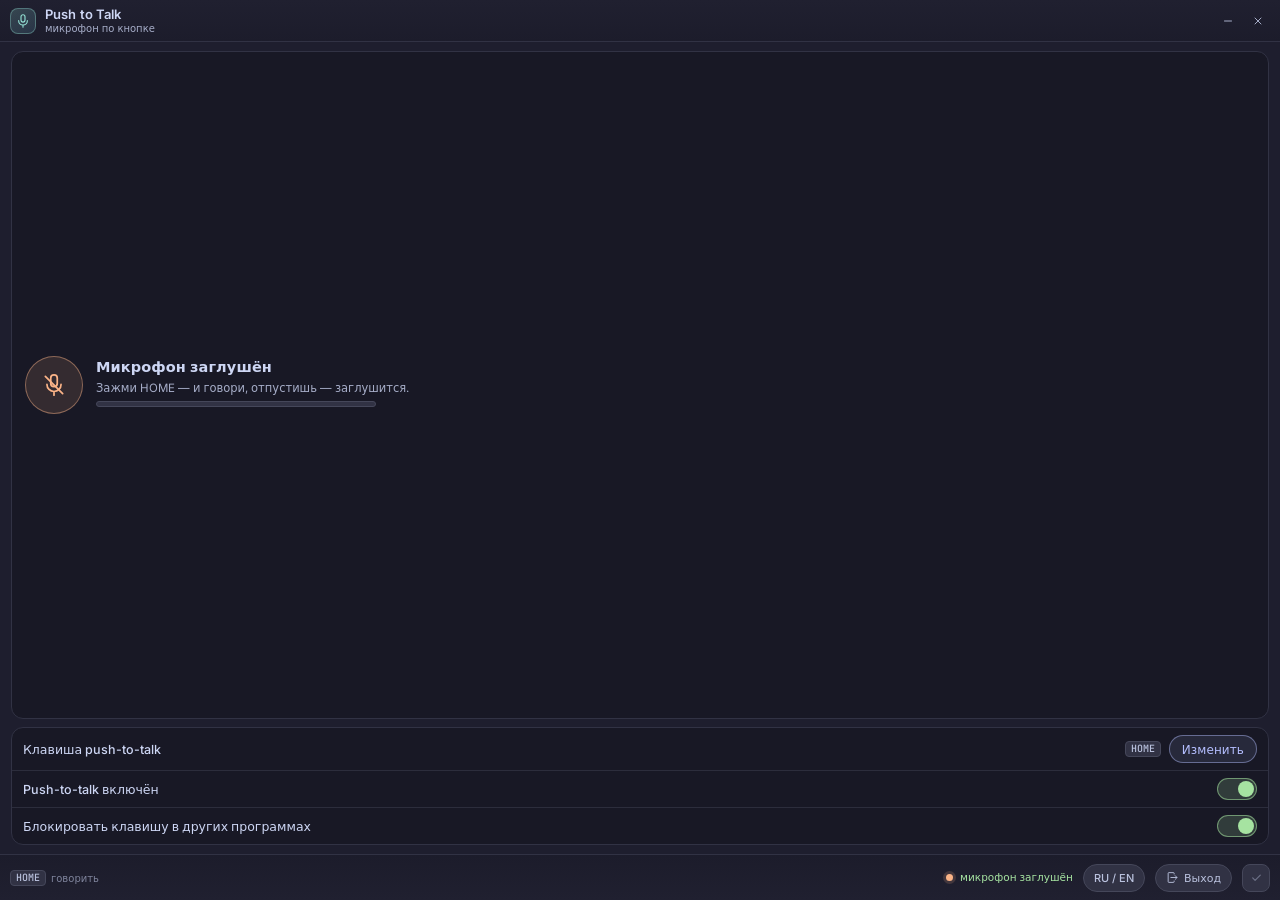
==== ui/index.html @ 9d21f216 "feat: rewrite in C#/.NET 8 + WebView2, add CHANGELOG - UI is HTML/CSS (dark theme, cards, switches, " ====
<!DOCTYPE html>
<html lang="ru">
<head>
<meta charset="utf-8">
<meta name="viewport" content="width=device-width, initial-scale=1">
<title>Push to Talk</title>
<link rel="stylesheet" href="fonts.css">
<link rel="stylesheet" href="style.css">
</head>
<body>
<div class="window">

  <!-- ШАПКА -->
  <header class="titlebar" data-drag>
    <div class="logo">
      <svg width="16" height="16" viewBox="0 0 24 24" fill="none" stroke="#94e2d5" stroke-width="1.7" stroke-linecap="round" stroke-linejoin="round">
        <rect x="9" y="2.6" width="6" height="11" rx="3"/><path d="M5.5 11.5a6.5 6.5 0 0 0 13 0M12 18v3.4"/>
      </svg>
    </div>
    <div class="titles">
      <h1>Push to Talk</h1>
      <span id="subtitle">микрофон по кнопке</span>
    </div>
    <div class="win-buttons">
      <button class="win-btn" data-win="min" aria-label="Свернуть" title="Свернуть в трей">
        <svg width="12" height="12" viewBox="0 0 24 24" fill="none" stroke="currentColor" stroke-width="2" stroke-linecap="round"><path d="M5 12h14"/></svg>
      </button>
      <button class="win-btn close" data-win="close" aria-label="Закрыть" title="Скрыть в трей">
        <svg width="12" height="12" viewBox="0 0 24 24" fill="none" stroke="currentColor" stroke-width="2" stroke-linecap="round"><path d="M6 6l12 12M18 6L6 18"/></svg>
      </button>
    </div>
  </header>

  <!-- ТЕЛО -->
  <div class="body">

    <!-- Состояние микрофона -->
    <section class="card state">
      <div class="state-badge" id="badge">
        <svg width="28" height="28" viewBox="0 0 24 24" fill="none" stroke="#fab387" stroke-width="1.6" stroke-linecap="round" stroke-linejoin="round">
          <rect x="9" y="2.6" width="6" height="11" rx="3"/><path d="M5.5 11.5a6.5 6.5 0 0 0 13 0M12 18v3.4"/>
          <path id="slash" d="M4 4l16 16"/>
        </svg>
      </div>
      <div class="state-info">
        <div class="state-title" id="state-text">Микрофон заглушён</div>
        <div class="state-hint" id="state-hint">Зажми кнопку — говори, отпустишь — заглушится.</div>
        <div class="level" title="Уровень сигнала с микрофона">
          <div class="level-fill" id="level-fill"></div>
        </div>
        <div class="state-device" id="state-device"></div>
      </div>
    </section>

    <div class="status-line" id="status"></div>

    <!-- Настройки -->
    <section class="card">
      <div class="settings">
        <div class="row">
          <div class="row-main">
            <div class="row-title" id="key-row-title">Клавиша push-to-talk</div>
          </div>
          <div class="row-side">
            <kbd id="key-name">HOME</kbd>
            <button class="pill pill-lavender" id="btn-key">Изменить</button>
          </div>
        </div>
        <div class="row">
          <div class="row-main">
            <div class="row-title" id="ptt-row-title">Push-to-talk включён</div>
          </div>
          <div class="row-side"><button class="switch" id="sw-ptt" role="switch" aria-checked="true"></button></div>
        </div>
        <div class="row">
          <div class="row-main">
            <div class="row-title" id="block-row-title">Блокировать клавишу в других программах</div>
          </div>
          <div class="row-side"><button class="switch" id="sw-block" role="switch" aria-checked="true"></button></div>
        </div>
      </div>
    </section>

  </div>

  <!-- ФУТЕР -->
  <footer class="footer">
    <div class="hotkeys">
      <div class="hk" title="Клавиша push-to-talk — держи, чтобы говорить">
        <kbd id="hk-key">HOME</kbd>
        <span id="hk-key-label">говорить</span>
      </div>
    </div>

    <div class="context">
      <span class="dot" id="ctx-dot"></span>
      <b id="ctx-text">PTT включён</b>
    </div>

    <button class="ghost" id="btn-lang" title="Сменить язык интерфейса">RU / EN</button>

    <button class="ghost" id="btn-exit" title="Полный выход из приложения">
      <svg width="13" height="13" viewBox="0 0 24 24" fill="none" stroke="currentColor" stroke-width="1.7" stroke-linecap="round" stroke-linejoin="round">
        <path d="M15 5.5V4.2A1.2 1.2 0 0 0 13.8 3H5.2A1.2 1.2 0 0 0 4 4.2v15.6A1.2 1.2 0 0 0 5.2 21h8.6a1.2 1.2 0 0 0 1.2-1.2v-1.3M9 12h11M17 8.6l3.4 3.4-3.4 3.4"/>
      </svg>
      <span id="exit-label">Выход</span>
    </button>

    <button class="icon-btn" id="btn-autostart" title="Запускать с Windows" aria-label="Запускать с Windows">
      <svg width="13" height="13" viewBox="0 0 24 24" fill="none" stroke="#a6e3a1" stroke-width="2.2" stroke-linecap="round" stroke-linejoin="round"><path d="M5 12.8l4.4 4.4L19 7.6"/></svg>
    </button>
  </footer>

</div>
<script src="app.js"></script>
</body>
</html>
---- ui/fonts.css ----
/* Inter + JetBrains Mono (подмножества latin/cyrillic), вшиты в приложение */
@font-face {
  font-family: 'Inter';
  font-style: normal;
  font-weight: 400;
  font-display: swap;
  src: url(fonts/Inter-400-cyrillic.woff2) format('woff2');
  unicode-range: U+0460-052F, U+1C80-1C8A, U+20B4, U+2DE0-2DFF, U+A640-A69F, U+FE2E-FE2F;
}
/* cyrillic */
@font-face {
  font-family: 'Inter';
  font-style: normal;
  font-weight: 400;
  font-display: swap;
  src: url(fonts/Inter-400-latin-ext.woff2) format('woff2');
  unicode-range: U+0102-0103, U+0110-0111, U+0128-0129, U+0168-0169, U+01A0-01A1, U+01AF-01B0, U+0300-0301, U+0303-0304, U+0308-0309, U+0323, U+0329, U+1EA0-1EF9, U+20AB;
}
/* latin-ext */
@font-face {
  font-family: 'Inter';
  font-style: normal;
  font-weight: 400;
  font-display: swap;
  src: url(fonts/Inter-400-latin.woff2) format('woff2');
  unicode-range: U+0100-02BA, U+02BD-02C5, U+02C7-02CC, U+02CE-02D7, U+02DD-02FF, U+0304, U+0308, U+0329, U+1D00-1DBF, U+1E00-1E9F, U+1EF2-1EFF, U+2020, U+20A0-20AB, U+20AD-20C4, U+2113, U+2C60-2C7F, U+A720-A7FF;
}
/* latin */
@font-face {
  font-family: 'Inter';
  font-style: normal;
  font-weight: 400;
  font-display: swap;
  src: url(fonts/Inter-400-cyrillic-ext.woff2) format('woff2');
  unicode-range: U+0000-00FF, U+0131, U+0152-0153, U+02BB-02BC, U+02C6, U+02DA, U+02DC, U+0304, U+0308, U+0329, U+2000-206F, U+20AC, U+2122, U+2191, U+2193, U+2212, U+2215, U+FEFF, U+FFFD;
}
/* cyrillic-ext */
@font-face {
  font-family: 'Inter';
  font-style: normal;
  font-weight: 500;
  font-display: swap;
  src: url(fonts/Inter-500-cyrillic.woff2) format('woff2');
  unicode-range: U+0460-052F, U+1C80-1C8A, U+20B4, U+2DE0-2DFF, U+A640-A69F, U+FE2E-FE2F;
}
/* cyrillic */
@font-face {
  font-family: 'Inter';
  font-style: normal;
  font-weight: 500;
  font-display: swap;
  src: url(fonts/Inter-500-latin-ext.woff2) format('woff2');
  unicode-range: U+0102-0103, U+0110-0111, U+0128-0129, U+0168-0169, U+01A0-01A1, U+01AF-01B0, U+0300-0301, U+0303-0304, U+0308-0309, U+0323, U+0329, U+1EA0-1EF9, U+20AB;
}
/* latin-ext */
@font-face {
  font-family: 'Inter';
  font-style: normal;
  font-weight: 500;
  font-display: swap;
  src: url(fonts/Inter-500-latin.woff2) format('woff2');
  unicode-range: U+0100-02BA, U+02BD-02C5, U+02C7-02CC, U+02CE-02D7, U+02DD-02FF, U+0304, U+0308, U+0329, U+1D00-1DBF, U+1E00-1E9F, U+1EF2-1EFF, U+2020, U+20A0-20AB, U+20AD-20C4, U+2113, U+2C60-2C7F, U+A720-A7FF;
}
/* latin */
@font-face {
  font-family: 'Inter';
  font-style: normal;
  font-weight: 500;
  font-display: swap;
  src: url(fonts/Inter-500-cyrillic-ext.woff2) format('woff2');
  unicode-range: U+0000-00FF, U+0131, U+0152-0153, U+02BB-02BC, U+02C6, U+02DA, U+02DC, U+0304, U+0308, U+0329, U+2000-206F, U+20AC, U+2122, U+2191, U+2193, U+2212, U+2215, U+FEFF, U+FFFD;
}
/* cyrillic-ext */
@font-face {
  font-family: 'Inter';
  font-style: normal;
  font-weight: 600;
  font-display: swap;
  src: url(fonts/Inter-600-cyrillic.woff2) format('woff2');
  unicode-range: U+0460-052F, U+1C80-1C8A, U+20B4, U+2DE0-2DFF, U+A640-A69F, U+FE2E-FE2F;
}
/* cyrillic */
@font-face {
  font-family: 'Inter';
  font-style: normal;
  font-weight: 600;
  font-display: swap;
  src: url(fonts/Inter-600-latin-ext.woff2) format('woff2');
  unicode-range: U+0102-0103, U+0110-0111, U+0128-0129, U+0168-0169, U+01A0-01A1, U+01AF-01B0, U+0300-0301, U+0303-0304, U+0308-0309, U+0323, U+0329, U+1EA0-1EF9, U+20AB;
}
/* latin-ext */
@font-face {
  font-family: 'Inter';
  font-style: normal;
  font-weight: 600;
  font-display: swap;
  src: url(fonts/Inter-600-latin.woff2) format('woff2');
  unicode-range: U+0100-02BA, U+02BD-02C5, U+02C7-02CC, U+02CE-02D7, U+02DD-02FF, U+0304, U+0308, U+0329, U+1D00-1DBF, U+1E00-1E9F, U+1EF2-1EFF, U+2020, U+20A0-20AB, U+20AD-20C4, U+2113, U+2C60-2C7F, U+A720-A7FF;
}
/* latin */
@font-face {
  font-family: 'Inter';
  font-style: normal;
  font-weight: 600;
  font-display: swap;
  src: url(fonts/Inter-600-cyrillic-ext.woff2) format('woff2');
  unicode-range: U+0000-00FF, U+0131, U+0152-0153, U+02BB-02BC, U+02C6, U+02DA, U+02DC, U+0304, U+0308, U+0329, U+2000-206F, U+20AC, U+2122, U+2191, U+2193, U+2212, U+2215, U+FEFF, U+FFFD;
}
/* cyrillic-ext */
@font-face {
  font-family: 'Inter';
  font-style: normal;
  font-weight: 700;
  font-display: swap;
  src: url(fonts/Inter-700-cyrillic.woff2) format('woff2');
  unicode-range: U+0460-052F, U+1C80-1C8A, U+20B4, U+2DE0-2DFF, U+A640-A69F, U+FE2E-FE2F;
}
/* cyrillic */
@font-face {
  font-family: 'Inter';
  font-style: normal;
  font-weight: 700;
  font-display: swap;
  src: url(fonts/Inter-700-latin-ext.woff2) format('woff2');
  unicode-range: U+0102-0103, U+0110-0111, U+0128-0129, U+0168-0169, U+01A0-01A1, U+01AF-01B0, U+0300-0301, U+0303-0304, U+0308-0309, U+0323, U+0329, U+1EA0-1EF9, U+20AB;
}
/* latin-ext */
@font-face {
  font-family: 'Inter';
  font-style: normal;
  font-weight: 700;
  font-display: swap;
  src: url(fonts/Inter-700-latin.woff2) format('woff2');
  unicode-range: U+0100-02BA, U+02BD-02C5, U+02C7-02CC, U+02CE-02D7, U+02DD-02FF, U+0304, U+0308, U+0329, U+1D00-1DBF, U+1E00-1E9F, U+1EF2-1EFF, U+2020, U+20A0-20AB, U+20AD-20C4, U+2113, U+2C60-2C7F, U+A720-A7FF;
}
/* latin */
@font-face {
  font-family: 'Inter';
  font-style: normal;
  font-weight: 700;
  font-display: swap;
  src: url(fonts/Inter-700-cyrillic-ext.woff2) format('woff2');
  unicode-range: U+0000-00FF, U+0131, U+0152-0153, U+02BB-02BC, U+02C6, U+02DA, U+02DC, U+0304, U+0308, U+0329, U+2000-206F, U+20AC, U+2122, U+2191, U+2193, U+2212, U+2215, U+FEFF, U+FFFD;
}
/* cyrillic-ext */
@font-face {
  font-family: 'JetBrains Mono';
  font-style: normal;
  font-weight: 400;
  font-display: swap;
  src: url(fonts/JetBrainsMono-400-cyrillic.woff2) format('woff2');
  unicode-range: U+0460-052F, U+1C80-1C8A, U+20B4, U+2DE0-2DFF, U+A640-A69F, U+FE2E-FE2F;
}
/* cyrillic */
@font-face {
  font-family: 'JetBrains Mono';
  font-style: normal;
  font-weight: 400;
  font-display: swap;
  src: url(fonts/JetBrainsMono-400-latin-ext.woff2) format('woff2');
  unicode-range: U+0102-0103, U+0110-0111, U+0128-0129, U+0168-0169, U+01A0-01A1, U+01AF-01B0, U+0300-0301, U+0303-0304, U+0308-0309, U+0323, U+0329, U+1EA0-1EF9, U+20AB;
}
/* latin-ext */
@font-face {
  font-family: 'JetBrains Mono';
  font-style: normal;
  font-weight: 400;
  font-display: swap;
  src: url(fonts/JetBrainsMono-400-latin.woff2) format('woff2');
  unicode-range: U+0100-02BA, U+02BD-02C5, U+02C7-02CC, U+02CE-02D7, U+02DD-02FF, U+0304, U+0308, U+0329, U+1D00-1DBF, U+1E00-1E9F, U+1EF2-1EFF, U+2020, U+20A0-20AB, U+20AD-20C4, U+2113, U+2C60-2C7F, U+A720-A7FF;
}
/* latin */
@font-face {
  font-family: 'JetBrains Mono';
  font-style: normal;
  font-weight: 400;
  font-display: swap;
  src: url(fonts/JetBrainsMono-400-cyrillic-ext.woff2) format('woff2');
  unicode-range: U+0000-00FF, U+0131, U+0152-0153, U+02BB-02BC, U+02C6, U+02DA, U+02DC, U+0304, U+0308, U+0329, U+2000-206F, U+20AC, U+2122, U+2191, U+2193, U+2212, U+2215, U+FEFF, U+FFFD;
}
/* cyrillic-ext */
@font-face {
  font-family: 'JetBrains Mono';
  font-style: normal;
  font-weight: 500;
  font-display: swap;
  src: url(fonts/JetBrainsMono-500-cyrillic.woff2) format('woff2');
  unicode-range: U+0460-052F, U+1C80-1C8A, U+20B4, U+2DE0-2DFF, U+A640-A69F, U+FE2E-FE2F;
}
/* cyrillic */
@font-face {
  font-family: 'JetBrains Mono';
  font-style: normal;
  font-weight: 500;
  font-display: swap;
  src: url(fonts/JetBrainsMono-500-latin-ext.woff2) format('woff2');
  unicode-range: U+0102-0103, U+0110-0111, U+0128-0129, U+0168-0169, U+01A0-01A1, U+01AF-01B0, U+0300-0301, U+0303-0304, U+0308-0309, U+0323, U+0329, U+1EA0-1EF9, U+20AB;
}
/* latin-ext */
@font-face {
  font-family: 'JetBrains Mono';
  font-style: normal;
  font-weight: 500;
  font-display: swap;
  src: url(fonts/JetBrainsMono-500-latin.woff2) format('woff2');
  unicode-range: U+0100-02BA, U+02BD-02C5, U+02C7-02CC, U+02CE-02D7, U+02DD-02FF, U+0304, U+0308, U+0329, U+1D00-1DBF, U+1E00-1E9F, U+1EF2-1EFF, U+2020, U+20A0-20AB, U+20AD-20C4, U+2113, U+2C60-2C7F, U+A720-A7FF;
}
/* latin */
@font-face {
  font-family: 'JetBrains Mono';
  font-style: normal;
  font-weight: 500;
  font-display: swap;
  src: url(fonts/JetBrainsMono-500-unknown.woff2) format('woff2');
  unicode-range: U+0000-00FF, U+0131, U+0152-0153, U+02BB-02BC, U+02C6, U+02DA, U+02DC, U+0304, U+0308, U+0329, U+2000-206F, U+20AC, U+2122, U+2191, U+2193, U+2212, U+2215, U+FEFF, U+FFFD;
}
---- ui/style.css ----
/* Подстрочник — интерфейс приложения. Основа — макет заказчика (Catppuccin Mocha),
   правки: окно занимает всю область клиента (скругление даёт система), локальные шрифты,
   тёмные полосы прокрутки, состояния «пусто» и «неактивно», живые данные вместо демо. */

:root{
  --base:#1e1e2e; --mantle:#181825; --crust:#11111b;
  --surface0:#313244; --surface1:#45475a; --surface2:#585b70;
  --overlay0:#6c7086; --overlay1:#7f849c;
  --text:#cdd6f4; --subtext0:#a6adc8; --subtext1:#bac2de;
  --lavender:#b4befe; --blue:#89b4fa; --sapphire:#74c7ec; --teal:#94e2d5;
  --green:#a6e3a1; --peach:#fab387; --mauve:#cba6f7; --red:#f38ba8; --yellow:#f9e2af;

  --r-window:14px; --r-card:12px; --r-pill:999px;
  --mono:'JetBrains Mono',ui-monospace,SFMono-Regular,Menlo,monospace;
  --ui:'Inter',system-ui,-apple-system,'Segoe UI',Roboto,sans-serif;
}
*{box-sizing:border-box;margin:0;padding:0}
html,body{height:100%;overflow:hidden}
body{
  font-family:var(--ui);
  background:var(--base);
  color:var(--text);
  -webkit-font-smoothing:antialiased;
  user-select:none;
}

/* ---------- Окно: заполняет клиентскую область, форму даёт система ---------- */
.window{
  width:100%;height:100%;
  background:var(--base);
  display:flex;flex-direction:column;
  overflow:hidden;
}

/* ---------- Шапка ---------- */
.titlebar{
  flex:0 0 62px;display:flex;align-items:center;gap:11px;
  padding:0 12px 0 14px;
  border-bottom:1px solid var(--surface0);
  background:linear-gradient(180deg,#202030,#1c1c2b);
}
.logo{
  width:34px;height:34px;flex:0 0 34px;border-radius:10px;
  background:linear-gradient(145deg,rgba(148,226,213,.20),rgba(116,199,236,.14));
  border:1px solid rgba(148,226,213,.35);
  display:flex;align-items:center;justify-content:center;
}
.titles{display:flex;flex-direction:column;gap:2px;min-width:0}
.titles h1{font-size:15px;font-weight:600;letter-spacing:.1px;line-height:1.1}
.titles span{font-size:11px;color:var(--subtext0);line-height:1.1}
.win-buttons{margin-left:auto;display:flex;align-items:center;gap:2px}
.win-btn{
  width:32px;height:32px;border:0;background:transparent;border-radius:8px;
  color:var(--subtext0);display:flex;align-items:center;justify-content:center;
  cursor:pointer;transition:background .15s ease,color .15s ease;
}
.win-btn:hover{background:var(--surface0);color:var(--text)}
.win-btn.close:hover{background:rgba(243,139,168,.16);color:var(--red)}

/* ---------- Тело ---------- */
.body{
  flex:1 1 auto;min-height:0;
  display:flex;flex-direction:column;gap:10px;
  padding:12px 14px;
}

/* Поле ввода */
.source{
  flex:0 0 150px;position:relative;
  background:var(--mantle);
  border:1px solid var(--surface1);
  border-radius:var(--r-card);
  padding:12px 13px;
  transition:border-color .15s ease,box-shadow .15s ease;
}
.source:hover{border-color:var(--surface2)}
.source textarea{
  width:100%;height:100%;resize:none;border:0;outline:0;background:transparent;
  font-family:var(--ui);font-size:13.5px;line-height:1.45;color:var(--text);
  user-select:text;
}
.source textarea::placeholder{color:var(--overlay0)}
.source:focus-within{border-color:var(--lavender);box-shadow:0 0 0 3px rgba(180,190,254,.10)}

/* Строка режима + кнопки */
.translate-head{flex:0 0 auto;display:flex;flex-direction:column;gap:9px}
.mode{display:flex;align-items:center;gap:8px;font-size:12.5px;color:var(--subtext0)}
.row-actions{display:flex;align-items:center;gap:8px}
.pill{
  display:inline-flex;align-items:center;gap:7px;
  height:34px;padding:0 15px;border-radius:var(--r-pill);
  font-family:var(--ui);font-size:12.5px;font-weight:500;letter-spacing:.1px;
  border:1px solid transparent;cursor:pointer;white-space:nowrap;
  transition:transform .12s ease,background .15s ease,border-color .15s ease,box-shadow .15s ease,color .15s ease,opacity .15s ease;
}
.pill:active{transform:translateY(1px)}
.pill[disabled]{opacity:.45;cursor:default;transform:none}
.pill-primary{
  background:linear-gradient(135deg,var(--blue),var(--lavender));
  color:#191926;border-color:rgba(205,214,244,.35);
  box-shadow:0 4px 14px rgba(137,180,250,.22);
}
.pill-primary:hover:not([disabled]){filter:brightness(1.06);box-shadow:0 6px 18px rgba(137,180,250,.32)}
.pill-green{background:rgba(166,227,161,.08);color:var(--green);border-color:rgba(166,227,161,.45)}
.pill-green:hover:not([disabled]){background:rgba(166,227,161,.16);border-color:var(--green)}
.pill-peach{background:rgba(250,179,135,.08);color:var(--peach);border-color:rgba(250,179,135,.45)}
.pill-peach:hover:not([disabled]){background:rgba(250,179,135,.16);border-color:var(--peach)}

/* ---------- Карточки ---------- */
.card{
  background:var(--mantle);
  border:1px solid var(--surface0);
  border-radius:var(--r-card);
  overflow:hidden;
  display:flex;flex-direction:column;min-height:0;
}
.card.translate{flex:0 0 auto;max-height:40%}
.card.chat{flex:1 1 auto;min-height:170px}
.card-head{
  display:flex;align-items:center;gap:8px;
  padding:10px 13px;flex:0 0 auto;
}
.card-head .when{margin-left:auto;display:inline-flex;align-items:center;gap:5px;font-size:11px;color:var(--overlay0)}
.card-title{font-size:13.5px;font-weight:600;color:var(--text)}
.card-body{padding:0 13px 12px;font-size:13.5px;line-height:1.48;color:var(--subtext1);
  overflow-y:auto;min-height:0;user-select:text}
.card-foot{
  display:flex;align-items:center;gap:7px;flex:0 0 auto;
  padding:8px 13px;border-top:1px solid var(--surface0);
  font-size:11.5px;color:var(--overlay1);
}
.card-foot svg{flex:0 0 auto}
.empty{color:var(--overlay0)}

/* ---------- Чат ---------- */
.chat-head{
  display:flex;gap:9px;padding:11px 13px 9px;flex:0 0 auto;
  border-bottom:1px solid rgba(69,71,90,.5);
}
.chat-head p{font-size:12px;line-height:1.35;color:var(--subtext0)}
.chat-head svg{flex:0 0 18px}
.chat-body{
  flex:1 1 auto;min-height:0;overflow-y:auto;
  display:flex;flex-direction:column;gap:9px;padding:10px 13px 12px;
}
.chat-body > *:first-child{margin-top:auto}   /* лента прижата к низу */

.msg-user{align-self:flex-end;display:flex;align-items:flex-start;gap:9px;max-width:92%}
.bubble{
  background:#2b2c44;border:1px solid rgba(137,180,250,.22);
  border-radius:12px;padding:9px 11px 6px;
  font-size:12.5px;line-height:1.42;color:var(--text);user-select:text;
  white-space:pre-wrap;overflow-wrap:anywhere;
}
.bubble time{display:block;text-align:right;font-size:10px;color:var(--overlay0);margin-top:3px}
.avatar{
  width:30px;height:30px;flex:0 0 30px;border-radius:50%;
  display:flex;align-items:center;justify-content:center;
}
.avatar.me{background:rgba(203,166,247,.20);border:1px solid rgba(203,166,247,.45)}
.avatar.bot{background:rgba(148,226,213,.16);border:1px solid rgba(148,226,213,.40)}

.msg-bot{display:flex;align-items:flex-start;gap:9px}
.msg-bot .reply{flex:1 1 auto;min-width:0;padding-top:3px}
.reply-name{font-size:12.5px;font-weight:600;color:var(--text);margin-bottom:4px}
.reply-text{font-size:13px;line-height:1.45;color:var(--subtext1);user-select:text;
  white-space:pre-wrap;overflow-wrap:anywhere}
.reply-text .sep{display:block;height:6px}
.reply-time{display:block;text-align:right;font-size:10px;color:var(--overlay0);margin-top:4px}

/* Строка ввода чата */
.compose{
  flex:0 0 auto;padding:9px 12px 11px;
  border-top:1px solid rgba(69,71,90,.5);
  background:rgba(17,17,27,.35);
}
.compose-field{
  display:flex;align-items:flex-end;gap:7px;
  height:46px;padding:6px;   /* как в макете; при многострочном вводе высоту увеличивает JS */
  background:var(--surface0);
  border:1px solid var(--surface2);
  border-radius:var(--r-card);
  transition:border-color .15s ease,box-shadow .15s ease;
}
.compose-field:hover{border-color:var(--overlay0)}
.compose-field:focus-within{border-color:var(--lavender);box-shadow:0 0 0 3px rgba(180,190,254,.10)}
.compose-field textarea{
  flex:1 1 auto;min-width:0;height:auto;min-height:32px;max-height:132px;overflow-y:auto;
  resize:none;border:0;outline:0;background:transparent;
  font-family:var(--ui);font-size:12.5px;line-height:22px;color:var(--text);
  padding:5px 0;user-select:text;   /* однострочный вид совпадает с макетом, дальше поле растёт */
}
.compose-field textarea::placeholder{color:var(--subtext0)}
.compose-icon{
  width:30px;height:30px;flex:0 0 30px;border:0;border-radius:50%;
  background:transparent;color:var(--overlay1);cursor:pointer;
  display:flex;align-items:center;justify-content:center;
  transition:background .15s ease,color .15s ease;
}
.compose-icon:hover{background:var(--surface1);color:var(--text)}
.compose-icon[disabled]{opacity:.4;cursor:default}
.compose-send{
  width:34px;height:34px;flex:0 0 34px;border:0;border-radius:50%;cursor:pointer;
  background:linear-gradient(135deg,var(--mauve),var(--blue));
  color:#191926;display:flex;align-items:center;justify-content:center;
  box-shadow:0 3px 12px rgba(203,166,247,.25);
  transition:filter .15s ease,box-shadow .15s ease,transform .12s ease,opacity .15s ease;
}
.compose-send:hover:not([disabled]){filter:brightness(1.08);box-shadow:0 5px 16px rgba(203,166,247,.38)}
.compose-send:active:not([disabled]){transform:translateY(1px)}
.compose-send[disabled]{opacity:.35;box-shadow:none;cursor:default}

/* ---------- Футер ---------- */
.footer{
  flex:0 0 62px;display:flex;align-items:center;gap:14px;
  padding:0 12px 0 14px;
  border-top:1px solid var(--surface0);
  background:linear-gradient(180deg,#1c1c2b,#202030);
}
.hotkeys{display:flex;flex-direction:column;gap:5px}
.hk{display:flex;align-items:center;gap:5px;font-size:10.5px;color:var(--overlay1);white-space:nowrap}
kbd{
  font-family:var(--mono);font-size:10px;font-weight:500;line-height:1;
  color:var(--subtext1);background:var(--surface0);
  border:1px solid var(--surface1);border-radius:4px;padding:3px 5px;
}
.hk .plus{color:var(--overlay0);font-family:var(--mono);font-size:10px}
.hk .badge{font-family:var(--mono);font-size:10px;color:var(--peach)}
.hk svg{flex:0 0 auto}

.context{
  margin-left:auto;display:flex;align-items:center;gap:7px;
  font-size:11px;color:var(--subtext0);white-space:nowrap;
}
.context b{font-weight:500;color:var(--green)}
.dot{width:7px;height:7px;border-radius:50%;background:var(--green);box-shadow:0 0 0 3px rgba(166,227,161,.16)}
.dot.warn{background:var(--peach);box-shadow:0 0 0 3px rgba(250,179,135,.16)}
.dot.bad{background:var(--red);box-shadow:0 0 0 3px rgba(243,139,168,.16)}

.ghost{
  display:inline-flex;align-items:center;gap:7px;
  height:32px;padding:0 12px;border-radius:var(--r-pill);
  background:var(--surface0);border:1px solid var(--surface1);
  color:var(--subtext1);font-family:var(--ui);font-size:11.5px;font-weight:500;
  cursor:pointer;white-space:nowrap;
  transition:background .15s ease,border-color .15s ease,color .15s ease;
}
.ghost:hover{background:var(--surface1);border-color:var(--surface2);color:var(--text)}
.ghost[disabled]{opacity:.45;cursor:default}
.icon-btn{
  width:32px;height:32px;flex:0 0 32px;display:flex;align-items:center;justify-content:center;
  border-radius:9px;background:rgba(166,227,161,.10);border:1px solid rgba(166,227,161,.40);
  cursor:pointer;transition:background .15s ease,border-color .15s ease,color .15s ease;
}
.icon-btn:hover{background:rgba(166,227,161,.20);border-color:var(--green)}
.icon-btn svg{stroke:var(--green)}
.icon-btn.off{background:var(--surface0);border-color:var(--surface1)}
.icon-btn.off svg{stroke:var(--overlay0)}
.icon-btn.off:hover{background:var(--surface1);border-color:var(--surface2)}

/* ---------- Полосы прокрутки в тёмной теме ---------- */
::-webkit-scrollbar{width:10px;height:10px}
::-webkit-scrollbar-track{background:transparent}
::-webkit-scrollbar-thumb{background:var(--surface1);border-radius:99px;border:2px solid transparent;background-clip:content-box}
::-webkit-scrollbar-thumb:hover{background:var(--surface2);background-clip:content-box}
::-webkit-scrollbar-corner{background:transparent}

/* Служебная полоса-статус (появляется только когда есть что сказать) */
.status-line{
  flex:0 0 auto;display:none;align-items:center;gap:8px;
  padding:7px 14px 0;font-size:11.5px;color:var(--subtext0);
}
.status-line.show{display:flex}
.status-line.warn{color:var(--yellow)}
.status-line.err{color:var(--red)}

/* ===================== Push to Talk: дополнения к общей теме ===================== */

/* Карточка состояния — крупный индикатор микрофона */
.card.state{
  flex:1 1 auto;min-height:260px;
  align-items:center;justify-content:center;gap:14px;padding:26px 20px;
  text-align:center;
}
.state-badge{
  width:92px;height:92px;border-radius:50%;
  display:flex;align-items:center;justify-content:center;
  background:rgba(250,179,135,.12);border:1px solid rgba(250,179,135,.45);
  transition:background .2s ease,border-color .2s ease;
}
.state-badge svg{stroke:var(--peach)}
.state-badge.live{background:rgba(148,226,213,.14);border-color:rgba(148,226,213,.5);
  animation:pulse 1.9s ease-in-out infinite}
.state-badge.live svg{stroke:var(--teal)}
.state-badge.off{background:rgba(137,220,235,.12);border-color:rgba(137,220,235,.45)}
.state-badge.off svg{stroke:var(--sky)}
.state-badge.bad{background:rgba(243,139,168,.14);border-color:rgba(243,139,168,.5)}
.state-badge.bad svg{stroke:var(--red)}
@keyframes pulse{
  0%,100%{box-shadow:0 0 0 0 rgba(148,226,213,.28)}
  50%{box-shadow:0 0 0 14px rgba(148,226,213,0)}
}
.state-title{font-size:17px;font-weight:600;letter-spacing:.1px}
.state-hint{font-size:12.5px;color:var(--subtext0);max-width:520px;line-height:1.45}

/* Карточка настроек: строки с переключателями */
.settings{display:flex;flex-direction:column}
.row{display:flex;align-items:center;gap:14px;padding:11px 13px;border-top:1px solid rgba(69,71,90,.45)}
.row:first-child{border-top:0}
.row-main{flex:1 1 auto;min-width:0}
.row-title{font-size:13px;font-weight:500;color:var(--text)}
.row-hint{font-size:11.5px;color:var(--overlay0);margin-top:2px;line-height:1.35}
.row-side{display:flex;align-items:center;gap:8px;flex:0 0 auto}
.pill-lavender{background:rgba(180,190,254,.10);color:var(--lavender);border-color:rgba(180,190,254,.45)}
.pill-lavender:hover:not([disabled]){background:rgba(180,190,254,.18);border-color:var(--lavender)}
.pill.capture{background:linear-gradient(135deg,var(--mauve),var(--blue));color:#191926;border-color:rgba(205,214,244,.35)}

/* Переключатель */
.switch{
  width:46px;height:26px;flex:0 0 46px;border-radius:999px;cursor:pointer;position:relative;
  background:var(--surface0);border:1px solid var(--surface2);padding:0;
  transition:background .16s ease,border-color .16s ease;
}
.switch::after{
  content:'';position:absolute;top:2px;left:2px;width:20px;height:20px;border-radius:50%;
  background:var(--overlay0);transition:transform .16s ease,background .16s ease;
}
.switch.on{background:rgba(166,227,161,.18);border-color:rgba(166,227,161,.55)}
.switch.on::after{transform:translateX(20px);background:var(--green)}
.switch:hover{border-color:var(--overlay0)}

/* Пояснительная строка */
.note{
  flex:0 0 auto;display:flex;align-items:flex-start;gap:9px;
  padding:10px 13px;border-radius:var(--r-card);
  background:var(--mantle);border:1px solid var(--surface0);
  font-size:11.5px;line-height:1.45;color:var(--overlay1);
}
.note svg{flex:0 0 auto;margin-top:1px}

/* Индикатор уровня сигнала микрофона */
.level{
  width:320px;max-width:80%;height:8px;border-radius:99px;
  background:var(--surface0);border:1px solid var(--surface1);overflow:hidden;
}
.level-fill{
  height:100%;width:0;border-radius:99px;
  background:linear-gradient(90deg,var(--teal),var(--green));
  transition:width .09s linear;
}
.state-device{font-size:11.5px;color:var(--overlay0);max-width:80%;overflow:hidden;text-overflow:ellipsis;white-space:nowrap}

/* ============ Push to Talk: компактное окно 640x360 (16 к 9) ============
   Программа живёт в трее, окно маленькое: состояние слева, настройки ниже,
   подсказки внутри строк убраны, чтобы всё влезало без прокрутки. */
.titlebar{flex:0 0 42px;gap:9px;padding:0 8px 0 10px}
.logo{width:26px;height:26px;flex:0 0 26px;border-radius:8px}
.titles h1{font-size:13px}
.titles span{font-size:10px}
.win-btn{width:28px;height:28px;border-radius:7px}
.body{padding:9px 11px;gap:8px}
.card.state{
  flex:1 1 auto;min-height:0;flex-direction:row;align-items:center;
  gap:13px;padding:11px 13px;text-align:left;
}
.state-badge{width:58px;height:58px;flex:0 0 58px}
.state-badge svg{width:26px;height:26px}
.state-info{display:flex;flex-direction:column;gap:5px;min-width:0;flex:1 1 auto}
.state-title{font-size:14.5px}
.state-hint{font-size:11.5px;max-width:none}
.level{width:100%;max-width:280px;height:6px}
.state-device{font-size:10.5px;max-width:100%}
.settings .row{padding:7px 11px;gap:10px}
.row-title{font-size:12.5px}
.row-hint{display:none}                 /* подсказки не нужны: места мало, смысл ясен из подписи */
kbd{font-size:10px;padding:2px 5px}
.pill{height:28px;padding:0 12px;font-size:12px}
.switch{width:40px;height:22px;flex:0 0 40px}
.switch::after{width:16px;height:16px;top:2px;left:2px}
.switch.on::after{transform:translateX(18px)}
.footer{flex:0 0 46px;gap:10px;padding:0 10px}
.hk{font-size:10px}
.ghost{height:28px;padding:0 10px;font-size:11px;gap:5px}
.icon-btn{width:28px;height:28px;flex:0 0 28px;border-radius:8px}
.context{font-size:10.5px}
.status-line{padding:5px 11px 0;font-size:11px}
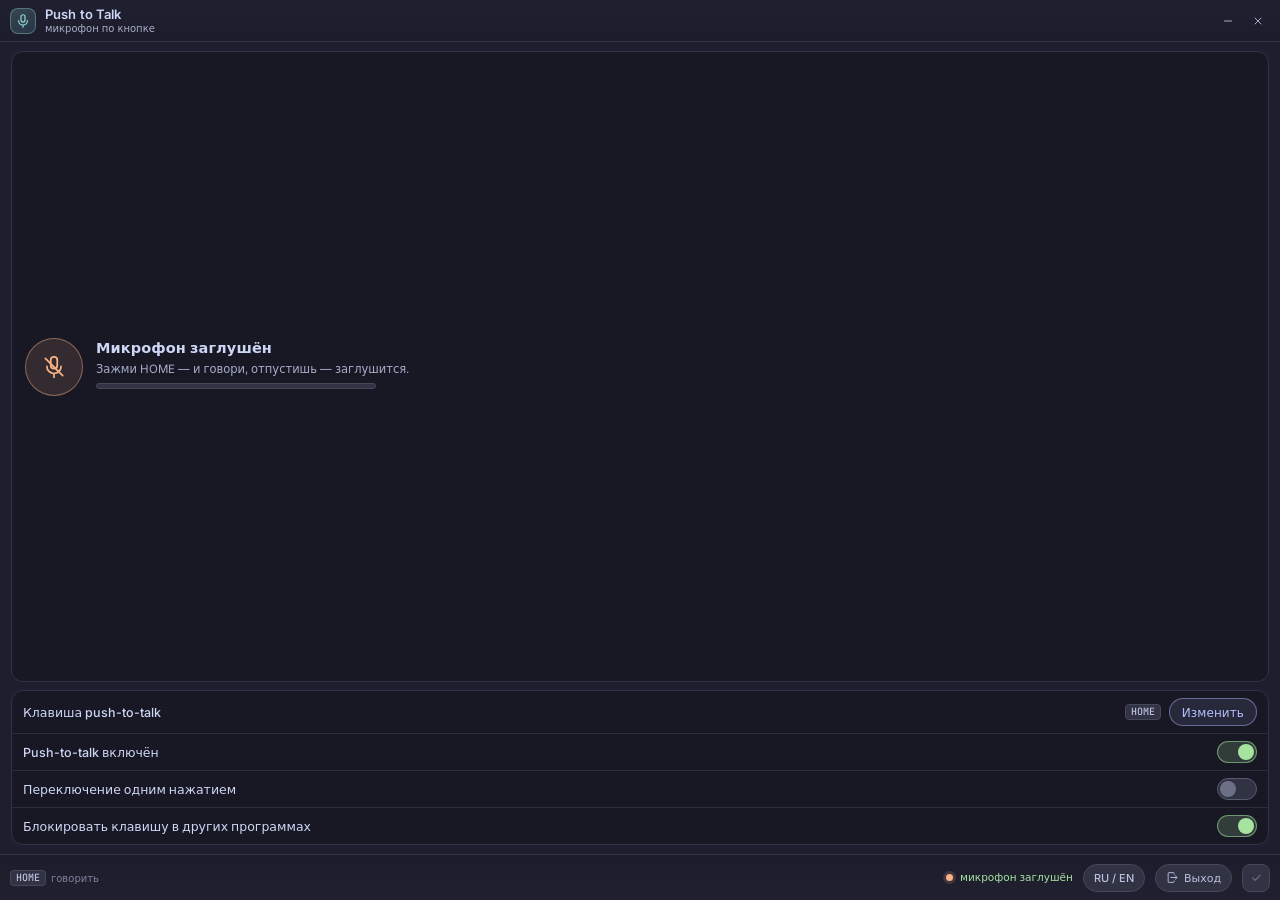
==== commit 317b581e: "fix: repo builds, mic restored on exit, one-press toggle, tray start Repo buildability - move the UI" ====
--- a/ui/index.html
+++ b/ui/index.html
@@ -74,6 +74,12 @@
         </div>
         <div class="row">
           <div class="row-main">
+            <div class="row-title" id="toggle-row-title">Переключение одним нажатием</div>
+          </div>
+          <div class="row-side"><button class="switch" id="sw-toggle" role="switch" aria-checked="false"></button></div>
+        </div>
+        <div class="row">
+          <div class="row-main">
             <div class="row-title" id="block-row-title">Блокировать клавишу в других программах</div>
           </div>
           <div class="row-side"><button class="switch" id="sw-block" role="switch" aria-checked="true"></button></div>
--- a/ui/style.css
+++ b/ui/style.css
@@ -7,7 +7,7 @@
   --surface0:#313244; --surface1:#45475a; --surface2:#585b70;
   --overlay0:#6c7086; --overlay1:#7f849c;
   --text:#cdd6f4; --subtext0:#a6adc8; --subtext1:#bac2de;
-  --lavender:#b4befe; --blue:#89b4fa; --sapphire:#74c7ec; --teal:#94e2d5;
+  --lavender:#b4befe; --blue:#89b4fa; --sapphire:#74c7ec; --sky:#89dceb; --teal:#94e2d5;
   --green:#a6e3a1; --peach:#fab387; --mauve:#cba6f7; --red:#f38ba8; --yellow:#f9e2af;
 
   --r-window:14px; --r-card:12px; --r-pill:999px;
@@ -309,7 +309,6 @@
 .row:first-child{border-top:0}
 .row-main{flex:1 1 auto;min-width:0}
 .row-title{font-size:13px;font-weight:500;color:var(--text)}
-.row-hint{font-size:11.5px;color:var(--overlay0);margin-top:2px;line-height:1.35}
 .row-side{display:flex;align-items:center;gap:8px;flex:0 0 auto}
 .pill-lavender{background:rgba(180,190,254,.10);color:var(--lavender);border-color:rgba(180,190,254,.45)}
 .pill-lavender:hover:not([disabled]){background:rgba(180,190,254,.18);border-color:var(--lavender)}
@@ -328,15 +327,6 @@
 .switch.on{background:rgba(166,227,161,.18);border-color:rgba(166,227,161,.55)}
 .switch.on::after{transform:translateX(20px);background:var(--green)}
 .switch:hover{border-color:var(--overlay0)}
-
-/* Пояснительная строка */
-.note{
-  flex:0 0 auto;display:flex;align-items:flex-start;gap:9px;
-  padding:10px 13px;border-radius:var(--r-card);
-  background:var(--mantle);border:1px solid var(--surface0);
-  font-size:11.5px;line-height:1.45;color:var(--overlay1);
-}
-.note svg{flex:0 0 auto;margin-top:1px}
 
 /* Индикатор уровня сигнала микрофона */
 .level{
